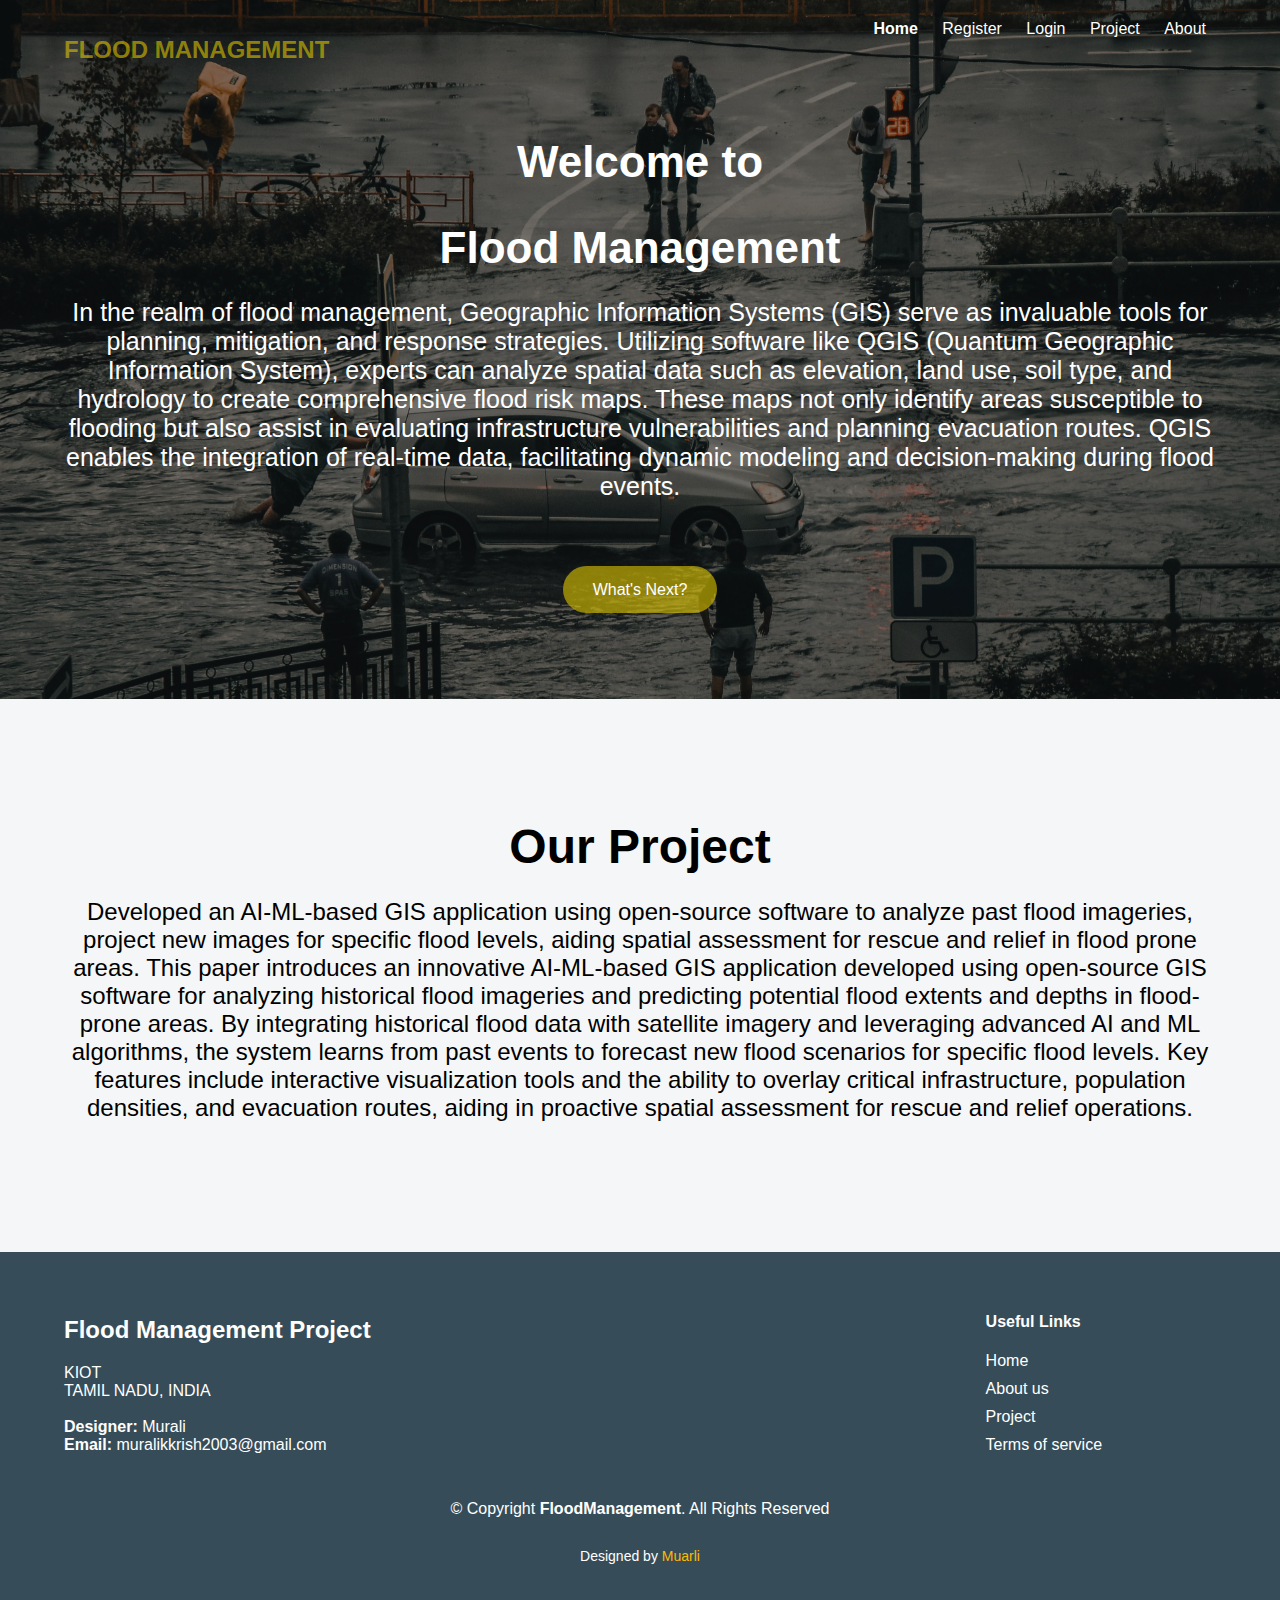
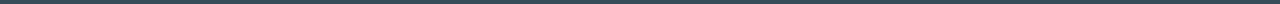
==== templates/home.html @ 4c704117 "First_commit" ====
<!DOCTYPE html>
<html lang="en">

<head>
  <meta charset="UTF-8">
  <meta name="viewport" content="width=device-width, initial-scale=1.0">
  <title>Home</title>
  <link rel="stylesheet" href="/static/css/home.css">
  <link rel="icon" type="image/x-icon" href="/static/assets/images/logo.png">
</head>

<body>

  <header id="header" class="header">
    <div class="container">
      <div class="logo">
        <h1><span>FLOOD MANAGEMENT</span></h1>
      </div>
      <nav class="navbar">
        <ul>
          <li><a href="#" class="active">Home</a></li>
          <li><a href="/register">Register</a></li>
          <li><a href="/login">Login</a></li>
          <li><a href="#project">Project</a></li>
          <li><a href="/about">About</a></li>
        </ul>
      </nav>
    </div>
    <div class="hero">
      <div class="container">
        <div class="hero-content">
          <h2>Welcome to</h2>
          <h2>Flood Management</h2>
          <p>In the realm of flood management, Geographic Information Systems (GIS) serve as invaluable tools for planning, mitigation, and response strategies. Utilizing software like QGIS (Quantum Geographic Information System), experts can analyze spatial data such as elevation, land use, soil type, and hydrology to create comprehensive flood risk maps. These maps not only identify areas susceptible to flooding but also assist in evaluating infrastructure vulnerabilities and planning evacuation routes. QGIS enables the integration of real-time data, facilitating dynamic modeling and decision-making during flood events.</p>
          <a href="#project" class="btn-get-started">What's Next?</a>
        </div>
      </div>
    </div>
  </header>

  <section id="project" class="projects">
    <div class="container">
      <div class="section-header">
        <h2>Our Project</h2>
        <p>Developed an AI-ML-based GIS application using open-source software to analyze past flood imageries, project new images for specific flood levels, aiding spatial assessment for rescue and relief in flood prone areas. This paper introduces an innovative AI-ML-based GIS application developed using open-source GIS software for analyzing historical flood imageries and predicting potential flood extents and depths in flood-prone areas. By integrating historical flood data with satellite imagery and leveraging advanced AI and ML algorithms, the system learns from past events to forecast new flood scenarios for specific flood levels. Key features include interactive visualization tools and the ability to overlay critical infrastructure, population densities, and evacuation routes, aiding in proactive spatial assessment for rescue and relief operations.</p>
      </div>
    </div>
  </section>

  <footer id="footer" class="footer">
    <div class="container">
      <div class="footer-content">
        <div class="footer-info">
          <h3>Flood Management Project</h3>
          <p>
            KIOT <br>
            TAMIL NADU, INDIA<br><br>
            <strong>Designer:</strong> Murali<br>
            <strong>Email:</strong> muralikkrish2003@gmail.com<br>
          </p>
        </div>
        <div class="footer-links">
          <h4>Useful Links</h4>
          <ul>
            <li><a href="#header">Home</a></li>
            <li><a href="/about">About us</a></li>
            <li><a href="#project">Project</a></li>
            <li><a href="#">Terms of service</a></li>
          </ul>
        </div>
      </div>
      <div class="footer-legal">
        <div class="copyright">
          &copy; Copyright <strong><span>FloodManagement</span></strong>. All Rights Reserved
        </div>
        <div class="credits">
          Designed by <a href="#">Muarli</a>
        </div>
      </div>
    </div>
  </footer>

</body>

</html>
---- static/css/home.css ----
body {
  font-family: "Gill Sans", "Gill Sans MT", Calibri, "Trebuchet MS", sans-serif;
  margin: 0;
  padding: 0;
}

.container {
  width: 90%;
  margin: 0 auto;
}

.header {
  background-image: url("/static/assets/images/pexels-sveta-k-8568719.jpg"); /* Replace 'header-hero-bg.jpg' with your actual image path */
  background-size: cover;
  background-position: center;
  color: #fff;
}

.header .logo {
  padding: 20px 0;
  float: left;
}

.header .logo h1 {
  font-size: 24px;
  font-weight: bold;
  display: inline-block;
}

.header .logo h1 span {
  color: rgba(221, 195, 0, 0.607)
}

.navbar {
  float: right;
  padding: 20px 0;
}

.navbar ul {
  list-style: none;
  padding: 0;
  margin: 0;
}

.navbar ul li {
  display: inline;
}

.navbar ul li a {
  color: #fff;
  text-decoration: none;
  padding: 10px;
}

.navbar ul li a.active {
  font-weight: bold;
}

.hero {
  background-color: rgba(0, 0, 0, 0.5);
  padding: 100px 0;
}

.hero-content {
  text-align: center;
}

.hero h2 {
  font-size: 44px;
  font-weight: bold;
  margin-bottom: 20px;
}

.hero p {
  font-size: 25px;
  margin-bottom: 80px;
}

.btn-get-started {
  background-color: rgba(221, 195, 0, 0.607);
  color: #fff;
  padding: 15px 30px;
  border: none;
  border-radius: 25px;
  font-size: 16px;
  text-decoration: none;
}

.btn-get-started:hover {
  background-color: rgba(221, 195, 0, 0.852);
}


.footer {
  background-color: #364d59;
  color: #fff;
  padding: 40px 0;
  text-align: center;
}

.footer .footer-content {
  display: flex;
  flex-wrap: wrap;
  justify-content: center;
}

.footer .footer-content .footer-info {
  flex: 4;
  text-align: left;
  margin-bottom: 30px;
}

.footer .footer-content .footer-info h3 {
  font-size: 24px;
  margin-bottom: 20px;
}

.footer .footer-content .footer-info p {
  font-size: 16px;
}


.footer .footer-content .footer-links {
  flex: 1;
  text-align: left;
}

.footer .footer-content .footer-links ul {
  list-style: none;
  padding: 0;
}

.footer .footer-content .footer-links ul li {
  margin-bottom: 10px;
}

.footer .footer-content .footer-links ul li a {
  color: #fff;
  text-decoration: none;
}

.footer .footer-content .footer-links ul li a:hover {
  color: #feb900;
}

.footer .footer-legal .credits {
  margin-top: 30px;
  font-size: 14px;
}

.footer .footer-legal .credits a {
  color: #feb900;
  text-decoration: none;
}

.footer .footer-legal .credits a:hover {
  text-decoration: underline;
}

.projects {
  background-color: #f5f6f7;
  padding: 80px 0;
}

.projects .section-header {
  text-align: center;
  margin-bottom: 50px;
}

.projects .section-header h2 {
  font-size: 48px;
  font-weight: bold;
  margin-bottom: 20px;
}

.projects .section-header p {
  font-size: 24px;
}
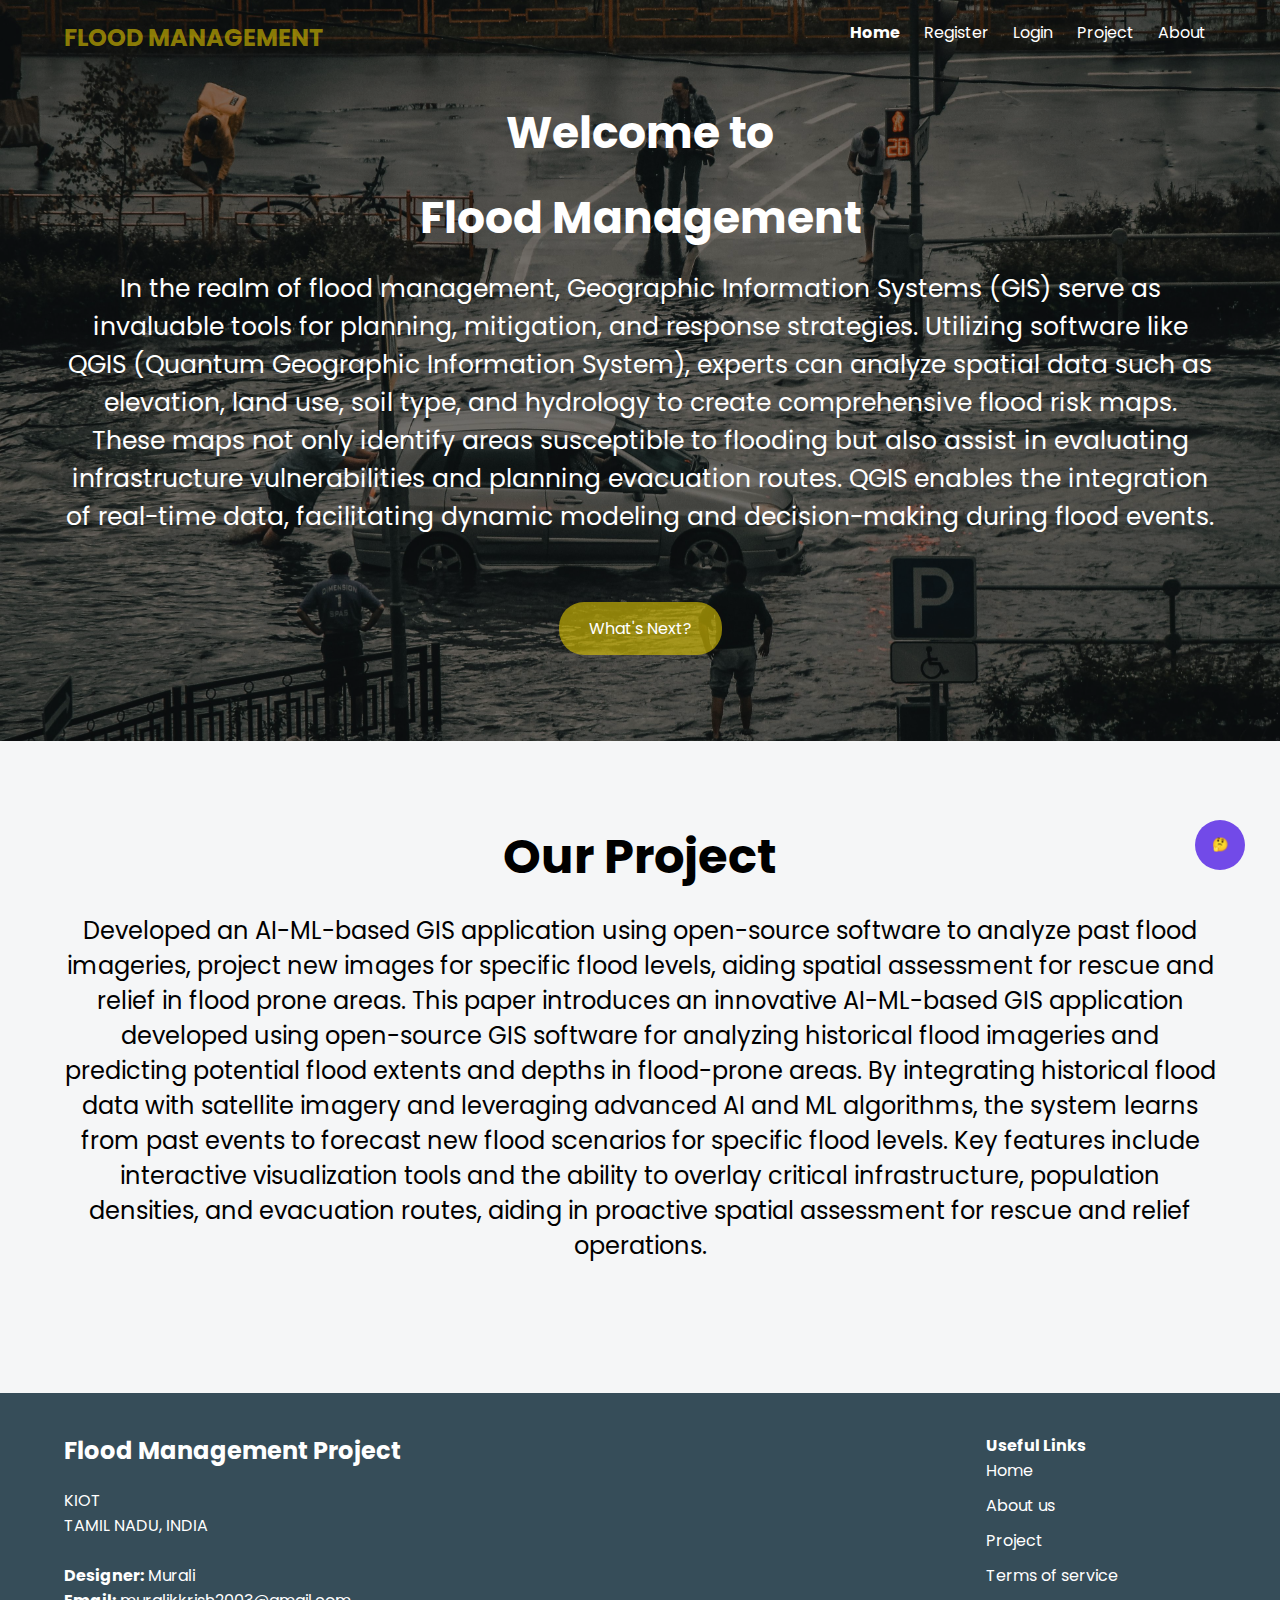
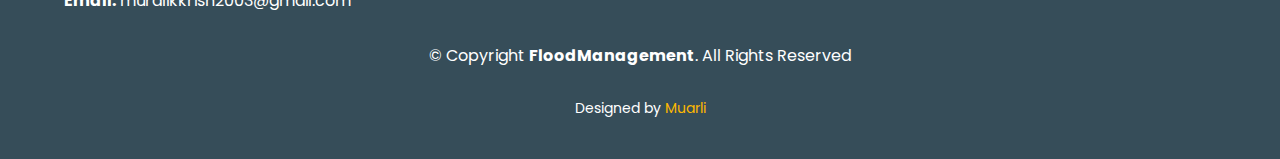
==== commit 2692b560: "final" ====
--- a/templates/home.html
+++ b/templates/home.html
@@ -2,84 +2,108 @@
 <html lang="en">
 
 <head>
-  <meta charset="UTF-8">
-  <meta name="viewport" content="width=device-width, initial-scale=1.0">
-  <title>Home</title>
-  <link rel="stylesheet" href="/static/css/home.css">
-  <link rel="icon" type="image/x-icon" href="/static/assets/images/logo.png">
+    <meta charset="UTF-8">
+    <meta name="viewport" content="width=device-width, initial-scale=1.0">
+    <title>Home</title>
+    <link rel="stylesheet" href="/static/css/home.css">
+    <link rel="stylesheet" href="/static/css/chat.css"> <!-- Chatbot CSS -->
+    <link rel="icon" type="image/x-icon" href="/static/assets/images/logo.png">
 </head>
 
 <body>
 
-  <header id="header" class="header">
-    <div class="container">
-      <div class="logo">
-        <h1><span>FLOOD MANAGEMENT</span></h1>
-      </div>
-      <nav class="navbar">
-        <ul>
-          <li><a href="#" class="active">Home</a></li>
-          <li><a href="/register">Register</a></li>
-          <li><a href="/login">Login</a></li>
-          <li><a href="#project">Project</a></li>
-          <li><a href="/about">About</a></li>
+    <header id="header" class="header">
+        <div class="container">
+            <div class="logo">
+                <h1><span>FLOOD MANAGEMENT</span></h1>
+            </div>
+            <nav class="navbar">
+                <ul>
+                    <li><a href="#" class="active">Home</a></li>
+                    <li><a href="/register">Register</a></li>
+                    <li><a href="/login">Login</a></li>
+                    <li><a href="#project">Project</a></li>
+                    <li><a href="/about">About</a></li>
+                </ul>
+            </nav>
+        </div>
+        <div class="hero">
+            <div class="container">
+                <div class="hero-content">
+                    <h2>Welcome to</h2>
+                    <h2>Flood Management</h2>
+                    <p>In the realm of flood management, Geographic Information Systems (GIS) serve as invaluable tools for planning, mitigation, and response strategies. Utilizing software like QGIS (Quantum Geographic Information System), experts can analyze spatial data such as elevation, land use, soil type, and hydrology to create comprehensive flood risk maps. These maps not only identify areas susceptible to flooding but also assist in evaluating infrastructure vulnerabilities and planning evacuation routes. QGIS enables the integration of real-time data, facilitating dynamic modeling and decision-making during flood events.</p>
+                    <a href="#project" class="btn-get-started">What's Next?</a>
+                </div>
+            </div>
+        </div>
+    </header>
+
+    <section id="project" class="projects">
+        <div class="container">
+            <div class="section-header">
+                <h2>Our Project</h2>
+                <p>Developed an AI-ML-based GIS application using open-source software to analyze past flood imageries, project new images for specific flood levels, aiding spatial assessment for rescue and relief in flood prone areas. This paper introduces an innovative AI-ML-based GIS application developed using open-source GIS software for analyzing historical flood imageries and predicting potential flood extents and depths in flood-prone areas. By integrating historical flood data with satellite imagery and leveraging advanced AI and ML algorithms, the system learns from past events to forecast new flood scenarios for specific flood levels. Key features include interactive visualization tools and the ability to overlay critical infrastructure, population densities, and evacuation routes, aiding in proactive spatial assessment for rescue and relief operations.</p>
+            </div>
+        </div>
+    </section>
+
+    <footer id="footer" class="footer">
+        <div class="container">
+            <div class="footer-content">
+                <div class="footer-info">
+                    <h3>Flood Management Project</h3>
+                    <p>
+                        KIOT <br>
+                        TAMIL NADU, INDIA<br><br>
+                        <strong>Designer:</strong> Murali<br>
+                        <strong>Email:</strong> muralikkrish2003@gmail.com<br>
+                    </p>
+                </div>
+                <div class="footer-links">
+                    <h4>Useful Links</h4>
+                    <ul>
+                        <li><a href="#header">Home</a></li>
+                        <li><a href="/about">About us</a></li>
+                        <li><a href="#project">Project</a></li>
+                        <li><a href="#">Terms of service</a></li>
+                    </ul>
+                </div>
+            </div>
+            <div class="footer-legal">
+                <div class="copyright">
+                    &copy; Copyright <strong><span>FloodManagement</span></strong>. All Rights Reserved
+                </div>
+                <div class="credits">
+                    Designed by <a href="#">Muarli</a>
+                </div>
+            </div>
+        </div>
+    </footer>
+
+    <!-- Chatbot HTML -->
+    <button class="chatbot-toggler">
+        <span class="material-symbols-rounded">🤔</span>
+        <span class="material-symbols-outlined">close</span>
+    </button>
+    <div class="chatbot">
+        <header>
+            <h2>Chatbot</h2>
+            <span class="close-btn material-symbols-outlined">close</span>
+        </header>
+        <ul class="chatbox">
+            <li class="chat incoming">
+                <span class="material-symbols-outlined">M</span>
+                <p>Hi there 👋<br>How can I help you today?</p>
+            </li>
         </ul>
-      </nav>
+        <div class="chat-input">
+            <textarea placeholder="Enter a message..." spellcheck="false" required></textarea>
+            <span id="send-btn" class="material-symbols-rounded">send</span>
+        </div>
     </div>
-    <div class="hero">
-      <div class="container">
-        <div class="hero-content">
-          <h2>Welcome to</h2>
-          <h2>Flood Management</h2>
-          <p>In the realm of flood management, Geographic Information Systems (GIS) serve as invaluable tools for planning, mitigation, and response strategies. Utilizing software like QGIS (Quantum Geographic Information System), experts can analyze spatial data such as elevation, land use, soil type, and hydrology to create comprehensive flood risk maps. These maps not only identify areas susceptible to flooding but also assist in evaluating infrastructure vulnerabilities and planning evacuation routes. QGIS enables the integration of real-time data, facilitating dynamic modeling and decision-making during flood events.</p>
-          <a href="#project" class="btn-get-started">What's Next?</a>
-        </div>
-      </div>
-    </div>
-  </header>
 
-  <section id="project" class="projects">
-    <div class="container">
-      <div class="section-header">
-        <h2>Our Project</h2>
-        <p>Developed an AI-ML-based GIS application using open-source software to analyze past flood imageries, project new images for specific flood levels, aiding spatial assessment for rescue and relief in flood prone areas. This paper introduces an innovative AI-ML-based GIS application developed using open-source GIS software for analyzing historical flood imageries and predicting potential flood extents and depths in flood-prone areas. By integrating historical flood data with satellite imagery and leveraging advanced AI and ML algorithms, the system learns from past events to forecast new flood scenarios for specific flood levels. Key features include interactive visualization tools and the ability to overlay critical infrastructure, population densities, and evacuation routes, aiding in proactive spatial assessment for rescue and relief operations.</p>
-      </div>
-    </div>
-  </section>
-
-  <footer id="footer" class="footer">
-    <div class="container">
-      <div class="footer-content">
-        <div class="footer-info">
-          <h3>Flood Management Project</h3>
-          <p>
-            KIOT <br>
-            TAMIL NADU, INDIA<br><br>
-            <strong>Designer:</strong> Murali<br>
-            <strong>Email:</strong> muralikkrish2003@gmail.com<br>
-          </p>
-        </div>
-        <div class="footer-links">
-          <h4>Useful Links</h4>
-          <ul>
-            <li><a href="#header">Home</a></li>
-            <li><a href="/about">About us</a></li>
-            <li><a href="#project">Project</a></li>
-            <li><a href="#">Terms of service</a></li>
-          </ul>
-        </div>
-      </div>
-      <div class="footer-legal">
-        <div class="copyright">
-          &copy; Copyright <strong><span>FloodManagement</span></strong>. All Rights Reserved
-        </div>
-        <div class="credits">
-          Designed by <a href="#">Muarli</a>
-        </div>
-      </div>
-    </div>
-  </footer>
-
+    <script src="/static/js/chat.js" defer></script> <!-- Chatbot JavaScript -->
 </body>
 
 </html>
--- a/static/css/home.css
+++ b/static/css/home.css
@@ -1,3 +1,4 @@
+/* Your original CSS */
 body {
   font-family: "Gill Sans", "Gill Sans MT", Calibri, "Trebuchet MS", sans-serif;
   margin: 0;
@@ -10,7 +11,7 @@
 }
 
 .header {
-  background-image: url("/static/assets/images/pexels-sveta-k-8568719.jpg"); /* Replace 'header-hero-bg.jpg' with your actual image path */
+  background-image: url("/static/assets/images/pexels-sveta-k-8568719.jpg");
   background-size: cover;
   background-position: center;
   color: #fff;
@@ -90,7 +91,6 @@
   background-color: rgba(221, 195, 0, 0.852);
 }
 
-
 .footer {
   background-color: #364d59;
   color: #fff;
@@ -119,7 +119,6 @@
   font-size: 16px;
 }
 
-
 .footer .footer-content .footer-links {
   flex: 1;
   text-align: left;
@@ -176,3 +175,219 @@
 .projects .section-header p {
   font-size: 24px;
 }
+
+/* Chatbot CSS */
+body {
+  background: #E3F2FD;
+}
+
+.chatbot-toggler {
+  position: fixed;
+  bottom: 30px;
+  right: 35px;
+  outline: none;
+  border: none;
+  height: 50px;
+  width: 50px;
+  display: flex;
+  cursor: pointer;
+  align-items: center;
+  justify-content: center;
+  border-radius: 50%;
+  background: #724ae8;
+  transition: all 0.2s ease;
+}
+
+body.show-chatbot .chatbot-toggler {
+  transform: rotate(90deg);
+}
+
+.chatbot-toggler span {
+  color: #fff;
+  position: absolute;
+}
+
+.chatbot-toggler span:last-child,
+body.show-chatbot .chatbot-toggler span:first-child {
+  opacity: 0;
+}
+
+body.show-chatbot .chatbot-toggler span:last-child {
+  opacity: 1;
+}
+
+.chatbot {
+  position: fixed;
+  right: 35px;
+  bottom: 90px;
+  width: 420px;
+  background: #fff;
+  border-radius: 15px;
+  overflow: hidden;
+  opacity: 0;
+  pointer-events: none;
+  transform: scale(0.5);
+  transform-origin: bottom right;
+  box-shadow: 0 0 128px 0 rgba(0, 0, 0, 0.1), 0 32px 64px -48px rgba(0, 0, 0, 0.5);
+  transition: all 0.1s ease;
+}
+
+body.show-chatbot .chatbot {
+  opacity: 1;
+  pointer-events: auto;
+  transform: scale(1);
+}
+
+.chatbot header {
+  padding: 16px 0;
+  position: relative;
+  text-align: center;
+  color: #fff;
+  background: #724ae8;
+  box-shadow: 0 2px 10px rgba(0, 0, 0, 0.1);
+}
+
+.chatbot header span {
+  position: absolute;
+  right: 15px;
+  top: 50%;
+  display: none;
+  cursor: pointer;
+  transform: translateY(-50%);
+}
+
+header h2 {
+  font-size: 1.4rem;
+}
+
+.chatbot .chatbox {
+  overflow-y: auto;
+  height: 510px;
+  padding: 30px 20px 100px;
+}
+
+.chatbot :where(.chatbox, textarea)::-webkit-scrollbar {
+  width: 6px;
+}
+
+.chatbot :where(.chatbox, textarea)::-webkit-scrollbar-track {
+  background: #fff;
+  border-radius: 25px;
+}
+
+.chatbot :where(.chatbox, textarea)::-webkit-scrollbar-thumb {
+  background: #ccc;
+  border-radius: 25px;
+}
+
+.chatbox .chat {
+  display: flex;
+  list-style: none;
+}
+
+.chatbox .outgoing {
+  margin: 20px 0;
+  justify-content: flex-end;
+}
+
+.chatbox .incoming span {
+  width: 32px;
+  height: 32px;
+  color: #fff;
+  cursor: default;
+  text-align: center;
+  line-height: 32px;
+  align-self: flex-end;
+  background: #724ae8;
+  border-radius: 4px;
+  margin: 0 10px 7px 0;
+}
+
+.chatbox .chat p {
+  white-space: pre-wrap;
+  padding: 12px 16px;
+  border-radius: 10px 10px 0 10px;
+  max-width: 75%;
+  color: #fff;
+  font-size: 0.95rem;
+  background: #724ae8;
+}
+
+.chatbox .incoming p {
+  border-radius: 10px 10px 10px 0;
+}
+
+.chatbox .chat p.error {
+  color: #721c24;
+  background: #f8d7da;
+}
+
+.chatbox .incoming p {
+  color: #000;
+  background: #f2f2f2;
+}
+
+.chatbot .chat-input {
+  display: flex;
+  gap: 5px;
+  position: absolute;
+  bottom: 0;
+  width: 100%;
+  background: #fff;
+  padding: 3px 20px;
+  border-top: 1px solid #ddd;
+}
+
+.chat-input textarea {
+  height: 55px;
+  width: 100%;
+  border: none;
+  outline: none;
+  resize: none;
+  max-height: 180px;
+  padding: 15px 15px 15px 0;
+  font-size: 0.95rem;
+}
+
+.chat-input span {
+  align-self: flex-end;
+  color: #724ae8;
+  cursor: pointer;
+  height: 55px;
+  display: flex;
+  align-items: center;
+  visibility: hidden;
+  font-size: 1.35rem;
+}
+
+.chat-input textarea:valid~span {
+  visibility: visible;
+}
+
+@media (max-width: 490px) {
+  .chatbot-toggler {
+      right: 20px;
+      bottom: 20px;
+  }
+
+  .chatbot {
+      right: 0;
+      bottom: 0;
+      height: 100%;
+      border-radius: 0;
+      width: 100%;
+  }
+
+  .chatbot .chatbox {
+      height: 90%;
+      padding: 25px 15px 100px;
+  }
+
+  .chatbot .chat-input {
+      padding: 5px 15px;
+  }
+
+  .chatbot header span {
+      display: block;
+  }
+}
--- a/static/css/chat.css
+++ b/static/css/chat.css
@@ -0,0 +1,195 @@
+/* Import Google font - Poppins */
+@import url('https://fonts.googleapis.com/css2?family=Poppins:wght@400;500;600&display=swap');
+
+* {
+  margin: 0;
+  padding: 0;
+  box-sizing: border-box;
+  font-family: "Poppins", sans-serif;
+}
+body {
+  background: #E3F2FD;
+}
+.chatbot-toggler {
+  position: fixed;
+  bottom: 30px;
+  right: 35px;
+  outline: none;
+  border: none;
+  height: 50px;
+  width: 50px;
+  display: flex;
+  cursor: pointer;
+  align-items: center;
+  justify-content: center;
+  border-radius: 50%;
+  background: #724ae8;
+  transition: all 0.2s ease;
+}
+body.show-chatbot .chatbot-toggler {
+  transform: rotate(90deg);
+}
+.chatbot-toggler span {
+  color: #fff;
+  position: absolute;
+}
+.chatbot-toggler span:last-child,
+body.show-chatbot .chatbot-toggler span:first-child  {
+  opacity: 0;
+}
+body.show-chatbot .chatbot-toggler span:last-child {
+  opacity: 1;
+}
+.chatbot {
+  position: fixed;
+  right: 35px;
+  bottom: 90px;
+  width: 420px;
+  background: #fff;
+  border-radius: 15px;
+  overflow: hidden;
+  opacity: 0;
+  pointer-events: none;
+  transform: scale(0.5);
+  transform-origin: bottom right;
+  box-shadow: 0 0 128px 0 rgba(0,0,0,0.1),
+              0 32px 64px -48px rgba(0,0,0,0.5);
+  transition: all 0.1s ease;
+}
+body.show-chatbot .chatbot {
+  opacity: 1;
+  pointer-events: auto;
+  transform: scale(1);
+}
+.chatbot header {
+  padding: 16px 0;
+  position: relative;
+  text-align: center;
+  color: #fff;
+  background: #724ae8;
+  box-shadow: 0 2px 10px rgba(0,0,0,0.1);
+}
+.chatbot header span {
+  position: absolute;
+  right: 15px;
+  top: 50%;
+  display: none;
+  cursor: pointer;
+  transform: translateY(-50%);
+}
+header h2 {
+  font-size: 1.4rem;
+}
+.chatbot .chatbox {
+  overflow-y: auto;
+  height: 510px;
+  padding: 30px 20px 100px;
+}
+.chatbot :where(.chatbox, textarea)::-webkit-scrollbar {
+  width: 6px;
+}
+.chatbot :where(.chatbox, textarea)::-webkit-scrollbar-track {
+  background: #fff;
+  border-radius: 25px;
+}
+.chatbot :where(.chatbox, textarea)::-webkit-scrollbar-thumb {
+  background: #ccc;
+  border-radius: 25px;
+}
+.chatbox .chat {
+  display: flex;
+  list-style: none;
+}
+.chatbox .outgoing {
+  margin: 20px 0;
+  justify-content: flex-end;
+}
+.chatbox .incoming span {
+  width: 32px;
+  height: 32px;
+  color: #fff;
+  cursor: default;
+  text-align: center;
+  line-height: 32px;
+  align-self: flex-end;
+  background: #724ae8;
+  border-radius: 4px;
+  margin: 0 10px 7px 0;
+}
+.chatbox .chat p {
+  white-space: pre-wrap;
+  padding: 12px 16px;
+  border-radius: 10px 10px 0 10px;
+  max-width: 75%;
+  color: #fff;
+  font-size: 0.95rem;
+  background: #724ae8;
+}
+.chatbox .incoming p {
+  border-radius: 10px 10px 10px 0;
+}
+.chatbox .chat p.error {
+  color: #721c24;
+  background: #f8d7da;
+}
+.chatbox .incoming p {
+  color: #000;
+  background: #f2f2f2;
+}
+.chatbot .chat-input {
+  display: flex;
+  gap: 5px;
+  position: absolute;
+  bottom: 0;
+  width: 100%;
+  background: #fff;
+  padding: 3px 20px;
+  border-top: 1px solid #ddd;
+}
+.chat-input textarea {
+  height: 55px;
+  width: 100%;
+  border: none;
+  outline: none;
+  resize: none;
+  max-height: 180px;
+  padding: 15px 15px 15px 0;
+  font-size: 0.95rem;
+}
+.chat-input span {
+  align-self: flex-end;
+  color: #724ae8;
+  cursor: pointer;
+  height: 55px;
+  display: flex;
+  align-items: center;
+  visibility: hidden;
+  font-size: 1.35rem;
+}
+.chat-input textarea:valid ~ span {
+  visibility: visible;
+}
+
+@media (max-width: 490px) {
+  .chatbot-toggler {
+    right: 20px;
+    bottom: 20px;
+  }
+  .chatbot {
+    right: 0;
+    bottom: 0;
+    height: 100%;
+    border-radius: 0;
+    width: 100%;
+  }
+  .chatbot .chatbox {
+    height: 90%;
+    padding: 25px 15px 100px;
+  }
+  .chatbot .chat-input {
+    padding: 5px 15px;
+  }
+  .chatbot header span {
+    display: block;
+  }
+}